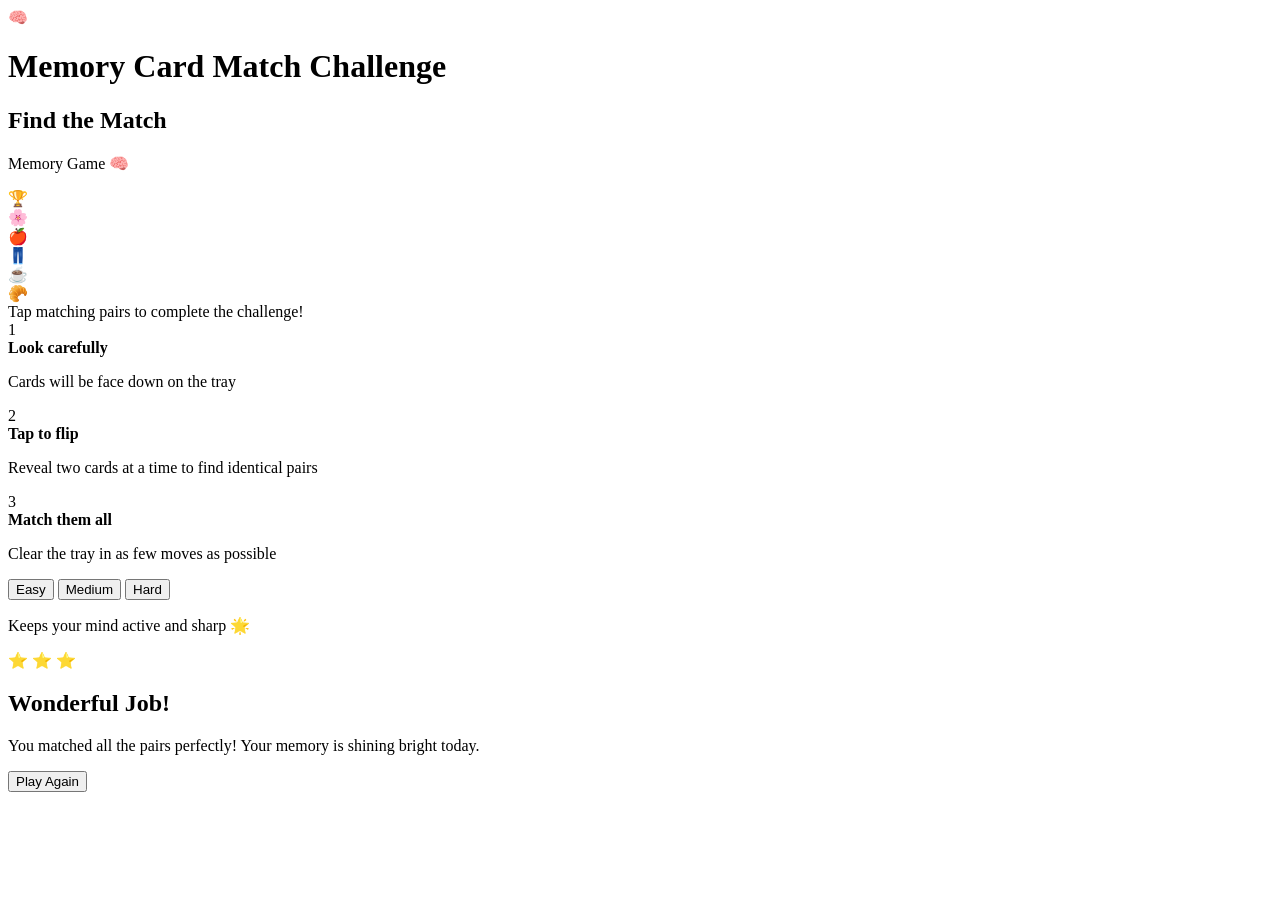
==== templates/memory-cards/index.html @ c46ecdb7 "initial commit of nearly complete app" ====
<!DOCTYPE html>
<html lang="en">
<head>
    <meta charset="UTF-8">
    <meta name="viewport" content="width=device-width, initial-scale=1.0">
    <title>Memory Card Match Challenge</title>

    <link rel="preconnect" href="https://fonts.googleapis.com">
    <link rel="preconnect" href="https://fonts.gstatic.com" crossorigin>
    <link href="https://fonts.googleapis.com/css2?family=Nunito+Sans:wght@400;600;700;800&display=swap" rel="stylesheet">
    <link rel="stylesheet" href="/static/memory-cards/style.css">
</head>
<body>
   <header>
        <div class="header-inner">
            <span class="header-icon">🧠</span>
            <h1>Memory Card Match Challenge</h1>
        </div>
    </header>

    <!-- Start / Instruction Screen -->
    <div id="startScreen" class="screen-container">
        <h2 class="title-primary"><strong>Find the Match</strong></h2>
        <p class="title-secondary">Memory Game 🧠</p>

        <!-- Preview Card Box -->
        <div class="preview-tray">
            <div class="mini-card">🏆</div>
            <div class="mini-card">🌸</div>
            <div class="mini-card">🍎</div>
            <div class="mini-card">👖</div>
            <div class="mini-card">☕</div>
            <div class="mini-card">🥐</div>
        </div>

        <div class="info-dark-banner">
            Tap matching pairs to complete the challenge!
        </div>

        <!-- Instructions Card -->
        <div class="instructions-card">
            <div class="step">
                <span class="step-num">1</span>
                <div>
                    <strong>Look carefully</strong>
                    <p>Cards will be face down on the tray</p>
                </div>
            </div>
            <div class="step">
                <span class="step-num">2</span>
                <div>
                    <strong>Tap to flip</strong>
                    <p>Reveal two cards at a time to find identical pairs</p>
                </div>
            </div>
            <div class="step">
                <span class="step-num">3</span>
                <div>
                    <strong>Match them all</strong>
                    <p>Clear the tray in as few moves as possible</p>
                </div>
            </div>
        </div>

        <!-- Start Button -->
        <div class="difficulty-row">
       <button type="button" class="start-btn diff-btn" onclick="startGame('easy')">Easy</button>

       <button type="button" class="start-btn diff-btn" onclick="startGame('medium')">Medium</button>

       <button type="button" class="start-btn diff-btn" onclick="startGame('hard')">Hard</button>
    </div>
        <p class="tagline">Keeps your mind active and sharp 🌟</p>
    </div>

    <!-- Main Game Screen (Hidden initially) -->
    <div id="gameScreen" class="app-container" style="display: none;">
        <div class="instruction-banner">
            Tap two cards to find matching pairs <span id="flip-count" class="flip-badge">| Moves: 0</span>
        </div>
        
        <main class="game-board" id="board"></main>

        <button type="button" class="restart-btn" onclick="showStartScreen()">Back to Menu</button>
    </div>

    <!-- Victory Modal -->
    <div id="successModal" class="modal-overlay">
        <div class="modal-card">
            <div class="star-badge">⭐ ⭐ ⭐</div>
            <h2>Wonderful Job!</h2>
            <p>You matched all the pairs perfectly! Your memory is shining bright today.</p>
            <button type="button" class="play-again-btn" onclick="startGame()">Play Again</button>
        </div>
    </div>

    <script src="/static/memory-cards/script.js"></script>
</body>
</html>
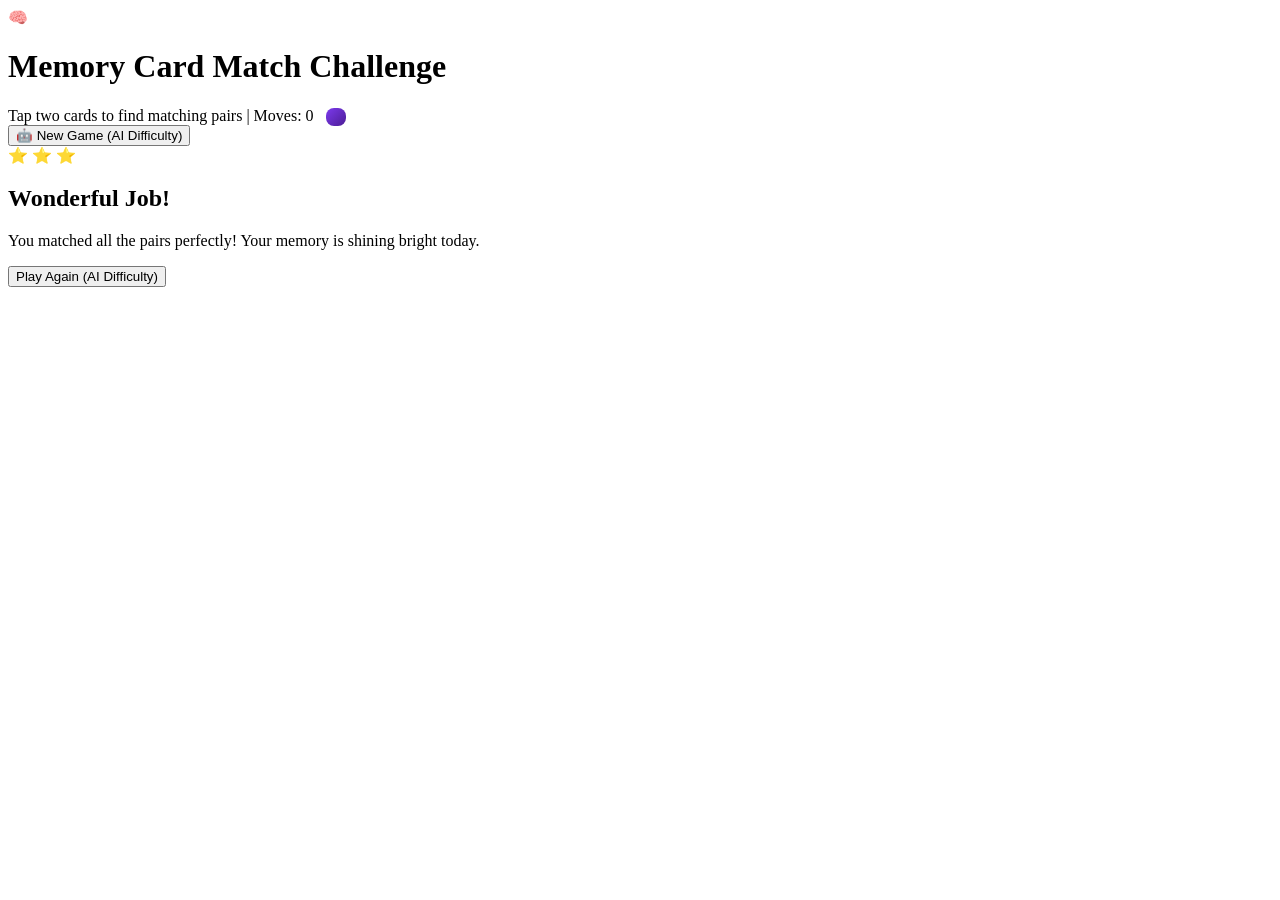
==== commit c6ac0d09: "completed backend for notes" ====
--- a/templates/memory-cards/index.html
+++ b/templates/memory-cards/index.html
@@ -18,70 +18,26 @@
         </div>
     </header>
 
-    <!-- Start / Instruction Screen -->
-    <div id="startScreen" class="screen-container">
-        <h2 class="title-primary"><strong>Find the Match</strong></h2>
-        <p class="title-secondary">Memory Game 🧠</p>
+    <!-- Start screen hidden - game auto-starts with AI difficulty -->
+    <div id="startScreen" class="screen-container" style="display: none;"></div>
 
-        <!-- Preview Card Box -->
-        <div class="preview-tray">
-            <div class="mini-card">🏆</div>
-            <div class="mini-card">🌸</div>
-            <div class="mini-card">🍎</div>
-            <div class="mini-card">👖</div>
-            <div class="mini-card">☕</div>
-            <div class="mini-card">🥐</div>
-        </div>
-
-        <div class="info-dark-banner">
-            Tap matching pairs to complete the challenge!
-        </div>
-
-        <!-- Instructions Card -->
-        <div class="instructions-card">
-            <div class="step">
-                <span class="step-num">1</span>
-                <div>
-                    <strong>Look carefully</strong>
-                    <p>Cards will be face down on the tray</p>
-                </div>
-            </div>
-            <div class="step">
-                <span class="step-num">2</span>
-                <div>
-                    <strong>Tap to flip</strong>
-                    <p>Reveal two cards at a time to find identical pairs</p>
-                </div>
-            </div>
-            <div class="step">
-                <span class="step-num">3</span>
-                <div>
-                    <strong>Match them all</strong>
-                    <p>Clear the tray in as few moves as possible</p>
-                </div>
-            </div>
-        </div>
-
-        <!-- Start Button -->
-        <div class="difficulty-row">
-       <button type="button" class="start-btn diff-btn" onclick="startGame('easy')">Easy</button>
-
-       <button type="button" class="start-btn diff-btn" onclick="startGame('medium')">Medium</button>
-
-       <button type="button" class="start-btn diff-btn" onclick="startGame('hard')">Hard</button>
-    </div>
-        <p class="tagline">Keeps your mind active and sharp 🌟</p>
-    </div>
-
-    <!-- Main Game Screen (Hidden initially) -->
-    <div id="gameScreen" class="app-container" style="display: none;">
+    <!-- Main Game Screen -->
+    <div id="gameScreen" class="app-container">
         <div class="instruction-banner">
             Tap two cards to find matching pairs <span id="flip-count" class="flip-badge">| Moves: 0</span>
+            <span id="ai-difficulty-banner" style="
+                margin-left: 12px;
+                background: linear-gradient(135deg, #7c3aed, #4c1d95);
+                border-radius: 8px;
+                padding: 2px 10px;
+                font-size: 0.78em;
+                color: #e0e7ff;
+            "></span>
         </div>
         
         <main class="game-board" id="board"></main>
 
-        <button type="button" class="restart-btn" onclick="showStartScreen()">Back to Menu</button>
+        <button type="button" class="restart-btn" onclick="restartWithAI()">🤖 New Game (AI Difficulty)</button>
     </div>
 
     <!-- Victory Modal -->
@@ -90,7 +46,7 @@
             <div class="star-badge">⭐ ⭐ ⭐</div>
             <h2>Wonderful Job!</h2>
             <p>You matched all the pairs perfectly! Your memory is shining bright today.</p>
-            <button type="button" class="play-again-btn" onclick="startGame()">Play Again</button>
+            <button type="button" class="play-again-btn" onclick="restartWithAI()">Play Again (AI Difficulty)</button>
         </div>
     </div>
 
